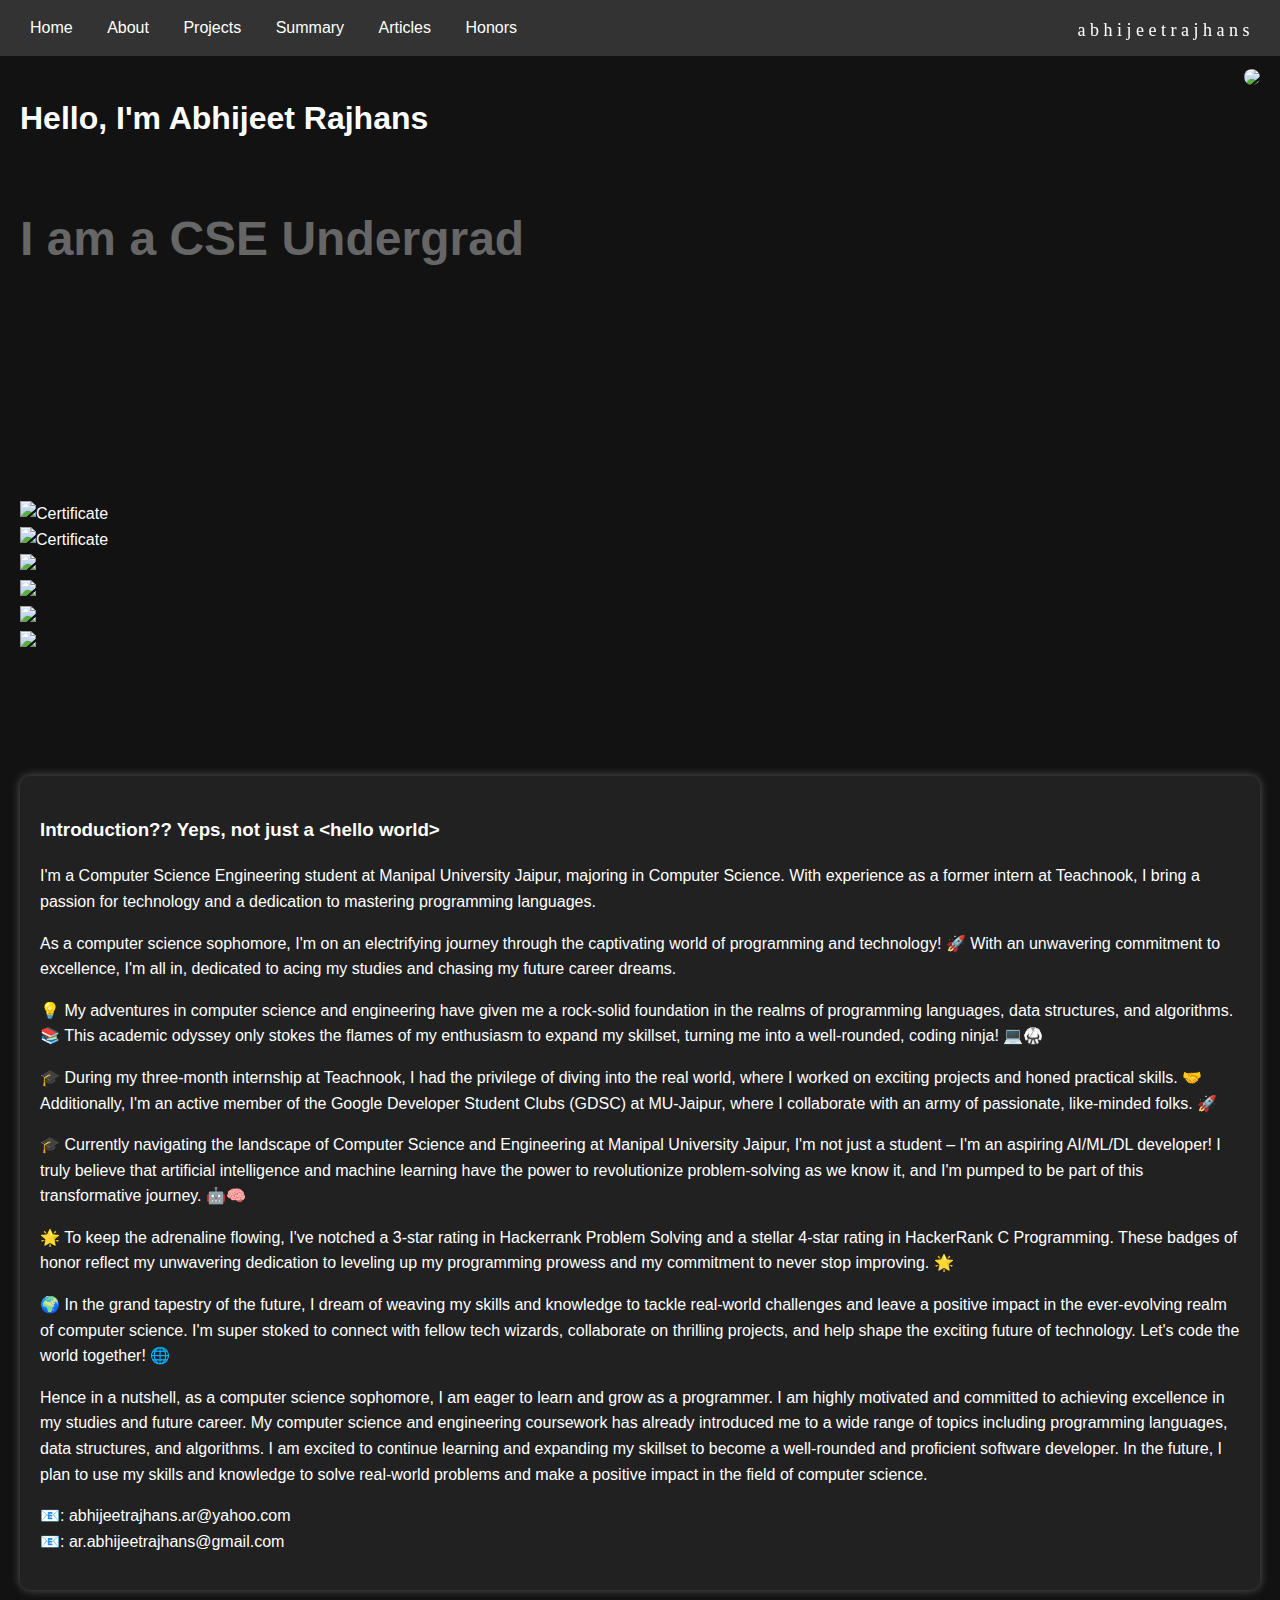
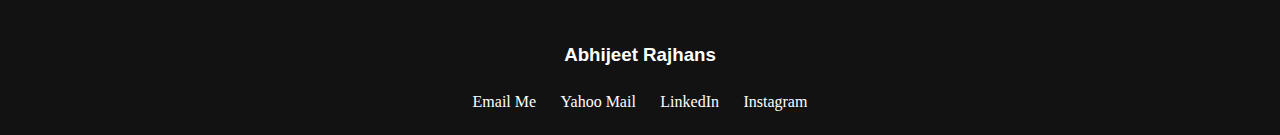
==== index.html @ f9f5e512 "Update index.html" ====
<!DOCTYPE html>
<html lang="en">

<head>
    <meta charset="UTF-8">
    <meta name="viewport" content="width=device-width, initial-scale=1.0">
    <title>Abhijeet Rajhans - Portfolio</title>
    <link rel="stylesheet" href="../static/css/index.css">
</head>

<body>
<nav>
    <div>
        <a href="index.html">Home</a>
        <a href="about.html">About</a>
        <a href="projects.html">Projects</a>
        <a href="summary.html">Summary</a>
        <a href="articles.html">Articles</a>
        <a href="achievements.html">Honors&nbsp;&nbsp;</a>
    </div>
</nav>

<img class="pic" src="https://media.licdn.com/dms/image/D4D03AQFE35hbQAtMrA/profile-displayphoto-shrink_400_400/0/1686855532687?e=1709164800&v=beta&t=bhcup1V_typ6hHHcSo_H7VegZmJgAk--IPF6tizs7Dk">

<div class="abhijeetrajhans">a b h i j e e t r a j h a n s&nbsp;&nbsp;&nbsp;</div>

<div>
    <div class="block-1">
        <br/>
        <br/>
        <h1>Hello, I'm Abhijeet Rajhans</h1>

        <br/>
        <p id="status">I am a CSE Undergrad</p>
    </div>

    <br/>
    <br/>
    <br/>
    <br/>
    <br/>

    <div class="scrollable-container">
        <div class="scrollable-wrapper">
            <div class="certificates">
                <img class="image" src="../images/Certificate3.png" alt="Certificate">
            </div>

            <div class="certificates">
                <img class="image" src="../images/Certificate1.png" alt="Certificate">
            </div>

            <div class="certificates">
                <img class="image" src="../images/Certificate2.png">
            </div>
            <div class="certificates">
                <img class="image" src="../images/Certificate2.png">
            </div>
            <div class="certificates">
                <img class="image" src="../images/Certificate2.png">
            </div>
            <div class="certificates">
                <img class="image" src="../images/Certificate2.png">
            </div>
        </div>
    </div>

    <br>
    <br/>

    <div class="intro-box-and-footer">
        <div class="intro-box">
            <h3>Introduction?? Yeps, not just a &lt;hello world&gt;</h3>
            <p>
                I'm a Computer Science Engineering student at Manipal University Jaipur, majoring in Computer Science. With
                experience as a former intern at Teachnook, I bring a passion for technology and a dedication to mastering
                programming languages.
            </p>
            <p>
                As a computer science sophomore, I'm on an electrifying journey through the captivating world of programming
                and technology! 🚀 With an unwavering commitment to excellence, I'm all in, dedicated to acing my studies
                and chasing my future career dreams.
            </p>
            <p>
                💡 My adventures in computer science and engineering have given me a rock-solid foundation in the realms of
                programming languages, data structures, and algorithms. 📚 This academic odyssey only stokes the flames of my
                enthusiasm to expand my skillset, turning me into a well-rounded, coding ninja! 💻🥋
            </p>
            <p>
                🎓 During my three-month internship at Teachnook, I had the privilege of diving into the real world, where I
                worked on exciting projects and honed practical skills. 🤝 Additionally, I'm an active member of the Google
                Developer Student Clubs (GDSC) at MU-Jaipur, where I collaborate with an army of passionate, like-minded
                folks. 🚀
            </p>
            <p>
                🎓 Currently navigating the landscape of Computer Science and Engineering at Manipal University Jaipur, I'm
                not just a student – I'm an aspiring AI/ML/DL developer! I truly believe that artificial intelligence and
                machine learning have the power to revolutionize problem-solving as we know it, and I'm pumped to be part
                of this transformative journey. 🤖🧠
            </p>
            <p>
                🌟 To keep the adrenaline flowing, I've notched a 3-star rating in Hackerrank Problem Solving and a stellar
                4-star rating in HackerRank C Programming. These badges of honor reflect my unwavering dedication to
                leveling up my programming prowess and my commitment to never stop improving. 🌟
            </p>
            <p>
                🌍 In the grand tapestry of the future, I dream of weaving my skills and knowledge to tackle real-world
                challenges and leave a positive impact in the ever-evolving realm of computer science. I'm super stoked to
                connect with fellow tech wizards, collaborate on thrilling projects, and help shape the exciting future of
                technology. Let's code the world together! 🌐
            </p>
            <p>
                Hence in a nutshell, as a computer science sophomore, I am eager to learn and grow as a programmer. I am
                highly motivated and committed to achieving excellence in my studies and future career. My computer science
                and engineering coursework has already introduced me to a wide range of topics including programming
                languages, data structures, and algorithms. I am excited to continue learning and expanding my skillset to
                become a well-rounded and proficient software developer. In the future, I plan to use my skills and
                knowledge to solve real-world problems and make a positive impact in the field of computer science.
            </p>
            <p>
                📧: abhijeetrajhans.ar@yahoo.com <br/>
                📧: ar.abhijeetrajhans@gmail.com
                </p>
            </div>
        </div>

        <br/>
        <br/>

        <div class="footer">
            <h3>Abhijeet Rajhans</h3>
            <div class="social-icons">
                <a href="mailto:ar.abhijeetrajhans@gmail.com" target="_blank" class="social-text">Email Me</a>
                <a href="mailto:abhijeetrajhans.ar@yahoo.com" target="_blank" class="social-text">Yahoo Mail</a>
                <a href="https://www.linkedin.com/in/abhijeetrajhans/" target="_blank" class="social-text">LinkedIn</a>
                <a href="https://www.instagram.com/abhijeetrajhans/" target="_blank" class="social-text">Instagram</a>
            </div>
        </div>
    </div>



<script src="../static/js/index.js"></script>




</body>

</html>
---- static/css/index.css ----
body {
    font-family: 'Arial', sans-serif;
    line-height: 1.6;
    margin: 20px;
    background-color: #121212; /* Dark background color */
    color: #fff;
}

.footer {
    text-align: center;
    padding-top: 50px;
}

.social-text {
    display: inline-block;
    margin: 0 10px;
    text-decoration: none;
    color: #ffffff; /* Adjust the color as needed */
    font-family: "Times New Roman", serif
}

.social-text:hover {
    text-decoration: underline;
}

#status {
    font-weight: bold;
    font-size: 48px; /* Adjust the font size as needed */
    color: #666666; /* Adjust the color as needed */
    margin-top: 10px; /* Adjust the margin as needed */
    height: 150px;
}

.container {
    max-width: 800px;
    margin: 0 auto;
}

.intro-box {
    position: relative;
    top:70px; /* Adjust the top value as needed */
    left: 50%; /* Center the box horizontally */
    transform: translateX(-50%); /* Center the box horizontally */
    background-color: #212121; /* Darker background color for the boxes */
    padding: 20px;
    border-radius: 10px; /* Rounded corners */
    box-shadow: 0 0 10px rgba(255, 255, 255, 0.3); /* Glowing effect */
}

/* Navigation Bar Styles */
nav {
    position: fixed;
    top: 0;
    left: 0;
    width: 100%;
    display: flex;
    justify-content: space-between;
    align-items: center;
    background-color: #333;
    padding: 15px;
    border-radius: 0px;
    z-index: 1000;
}

nav a {
    color: #fff;
    text-decoration: none;
    margin: 0 15px;
    transition: color 0.3s ease-in-out;
}

nav a:hover {
    color: #007BFF;
}

/* Default styles for desktop */
.pic {
    display: block; /* Ensures the image is a block element */
    margin-left: auto; /* Aligns the image to the right on desktop */
    margin-right: 20px;
    position: absolute;
    right: 0;
    border-radius: 10px; /* Adjust the value to control the roundness */
    overflow: hidden;
    top: 69px;
    max-width: 350px; /* Adjust the maximum width as needed */
    height: auto;
}

/* Media query for tablets (landscape and portrait) and larger phones */
@media (max-width: 800px) {
    .pic {
        display: block; /* Reset display property */
        margin: 0 auto; /* Center the image horizontally */
        position: revert;
        margin-top: 100px;
        max-width: 250px; /* Adjust the maximum width as needed */
        height: auto;
    }
}

.block-1 {
    display: inline-block;
    flex: 1;
    position: relative;
}

.abhijeetrajhans {
    position: fixed;
    top: 6px;
    right: 7px;
    padding: 10px;
    color: #ffffff; /* Set the text color as needed */
    font-size: 18px;
    z-index: 1000; /* Adjust the z-index as needed to ensure it appears on top */
    font-family: "Franklin Gothic Medium", serif;
}

/* Media query for desktop mode */
@media (max-width: 767px) {
    .abhijeetrajhans {
        display: none; /* Hide in mobile view */
    }
}

.abhijeetrajhans.hidden {
    opacity: 0; /* Fade out when scrolled down */
    pointer-events: none; /* Disable interaction when hidden */
}

@media (max-width: 767px) {

}

nav a:visited {
    color: inherit; /* Use the default color */
}

@media (max-width: 900px) {
    .scrollable-container {
        top: 700px;
        position: absolute;
        display: inline-flex;
        width: 100%;
        overflow: hidden;
        -ms-overflow-style: none;  /* IE and Edge */
        scrollbar-width: none;  /* Firefox */
    }

    .scrollable-wrapper {
        display: flex;
        scroll-snap-type: x mandatory;
        overflow-x: scroll;
        -webkit-overflow-scrolling: touch; /* Enable momentum scrolling on iOS devices */
        white-space: nowrap;
        scroll-behavior: smooth;
    }

    /* Hide the scrollbar on WebKit browsers (Chrome, Safari) */
    .scrollable-wrapper::-webkit-scrollbar {
        display: none;
    }

    .certificates {
        margin-outside: 5px;
        margin: 30px 15px 15px;
        height: 176px;
        width: 308px;
        border-radius: 15px;
        padding: 5px;
        display: inline-block;
        /* transition: transform .2s; */
        flex: 0 0 auto;
        scroll-snap-align: start;
    }

    /*.certificates:hover {*/
    /*    padding: 10px;*/
    /*    background-color: lightslategrey;*/
    /*    image-resolution: from-image;*/
    /*    transform: scale(1.1);*/
    /*}*/

    .image {
        height: 176px;
        width: 308px;
        border-radius: 15px;
    }

    nav {
        flex-direction: column; /* Stack links vertically */
        align-items: center; /* Center items horizontally */
        font-size: medium;
        overflow-x: auto;
        white-space: nowrap;
    }

    nav div {
        flex-direction: column; /* Stack links vertically */
        text-align: center; /* Center text within each link */
        display: inline-block;
    }

    nav a {
        color: #fff;
        text-decoration: none;
        margin: 0 15px;
        transition: color 0.3s ease-in-out;
    }
}
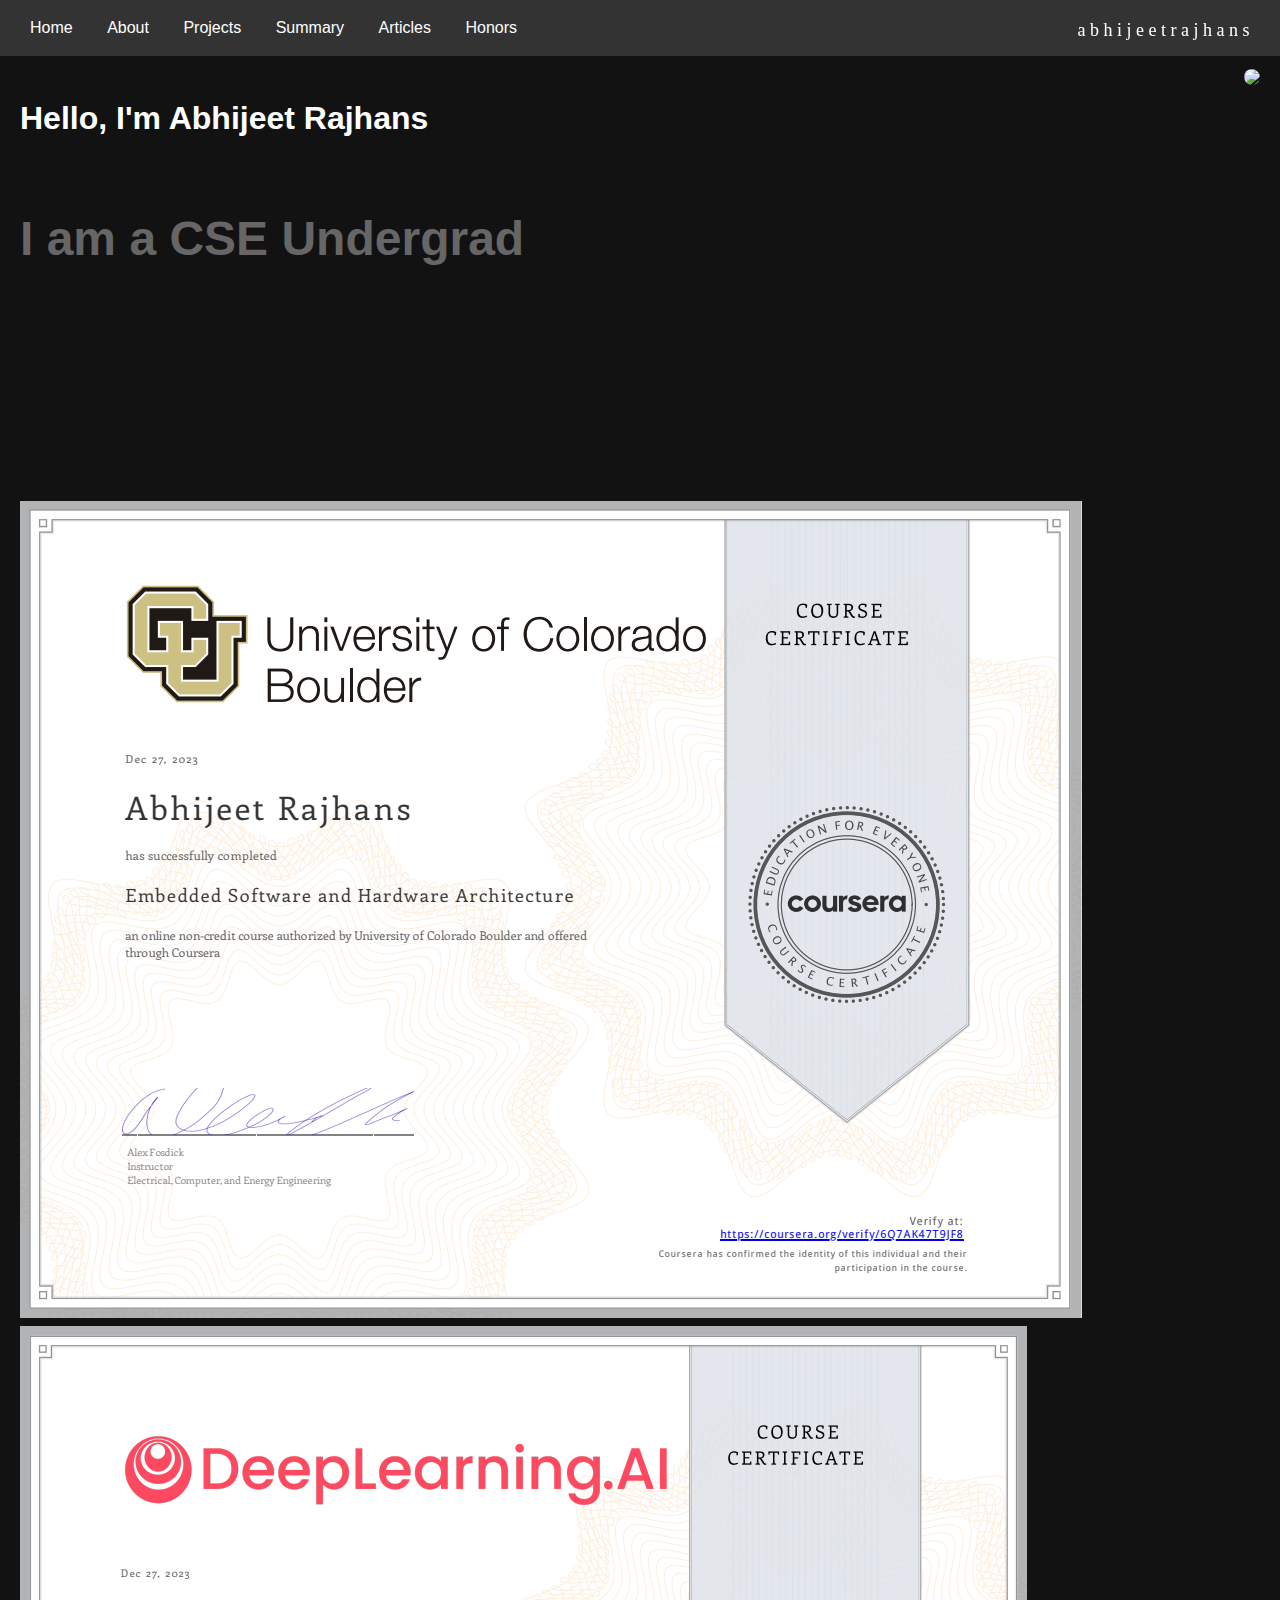
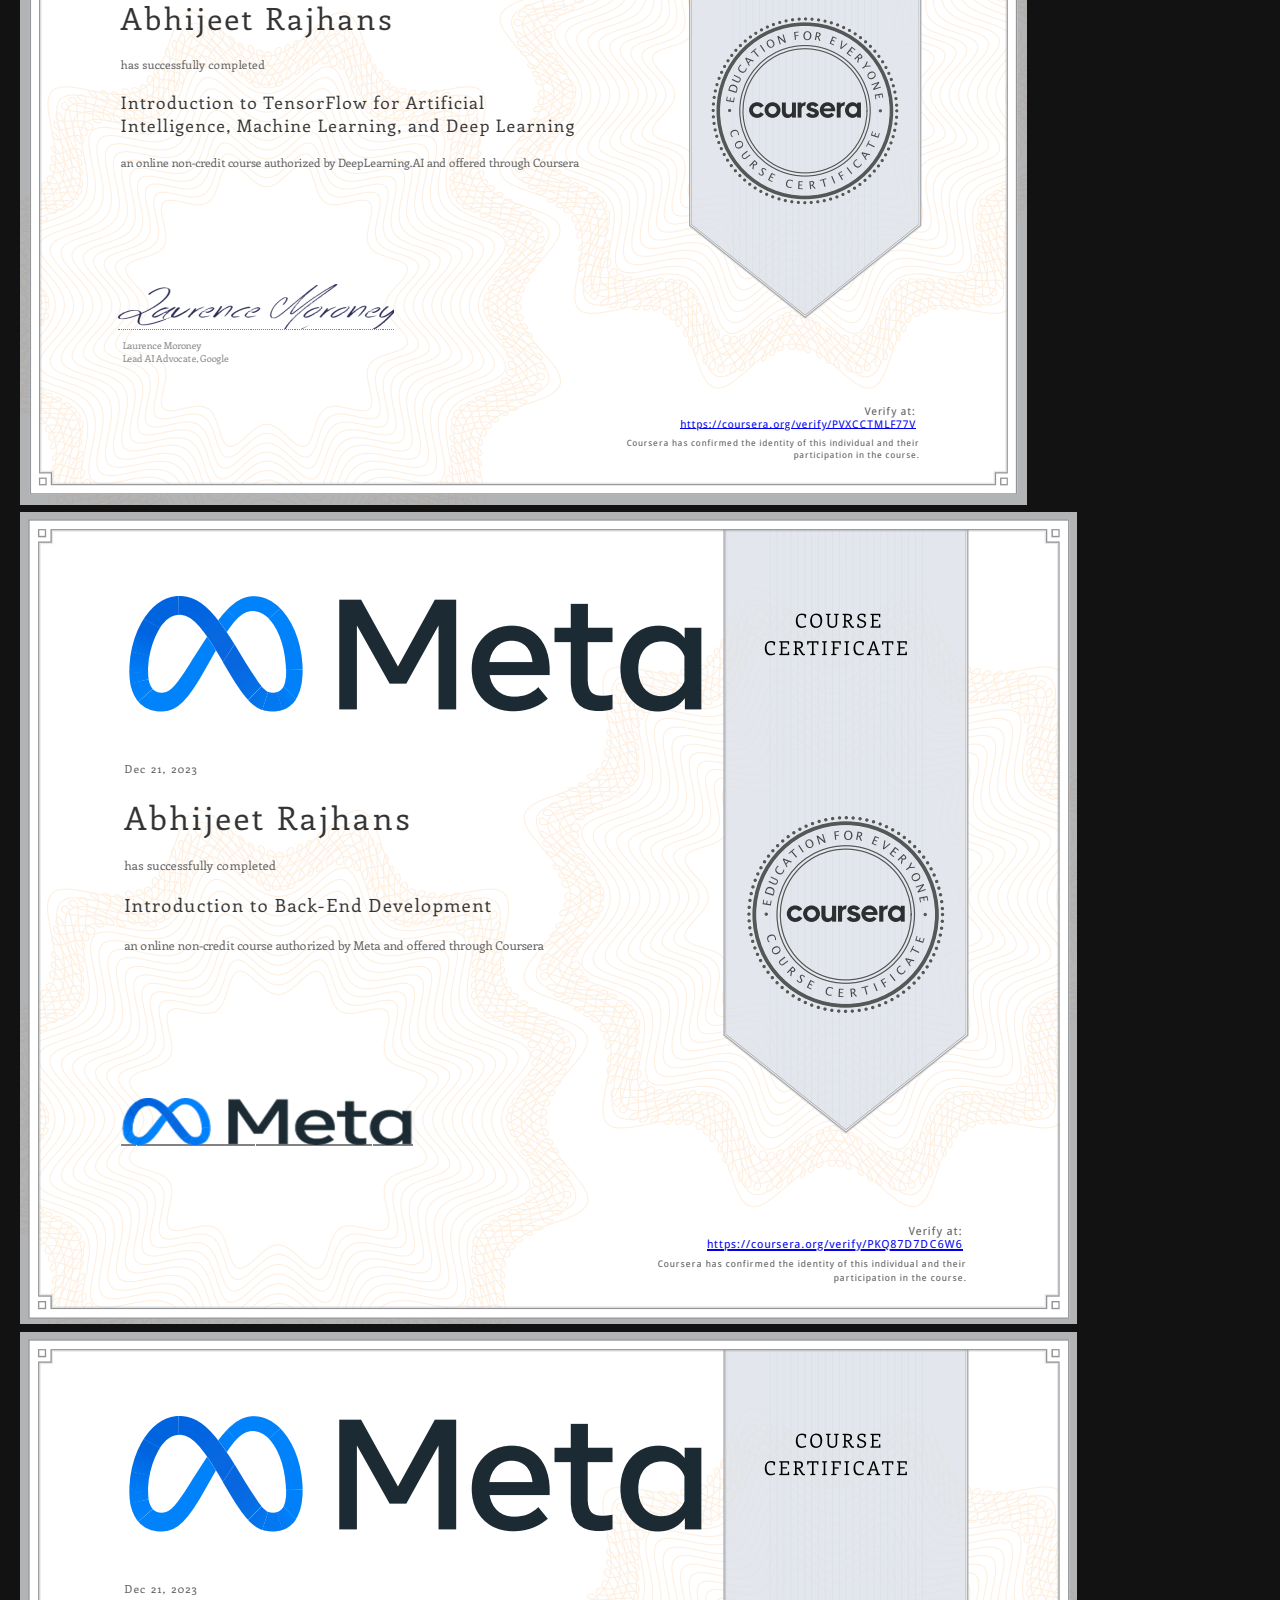
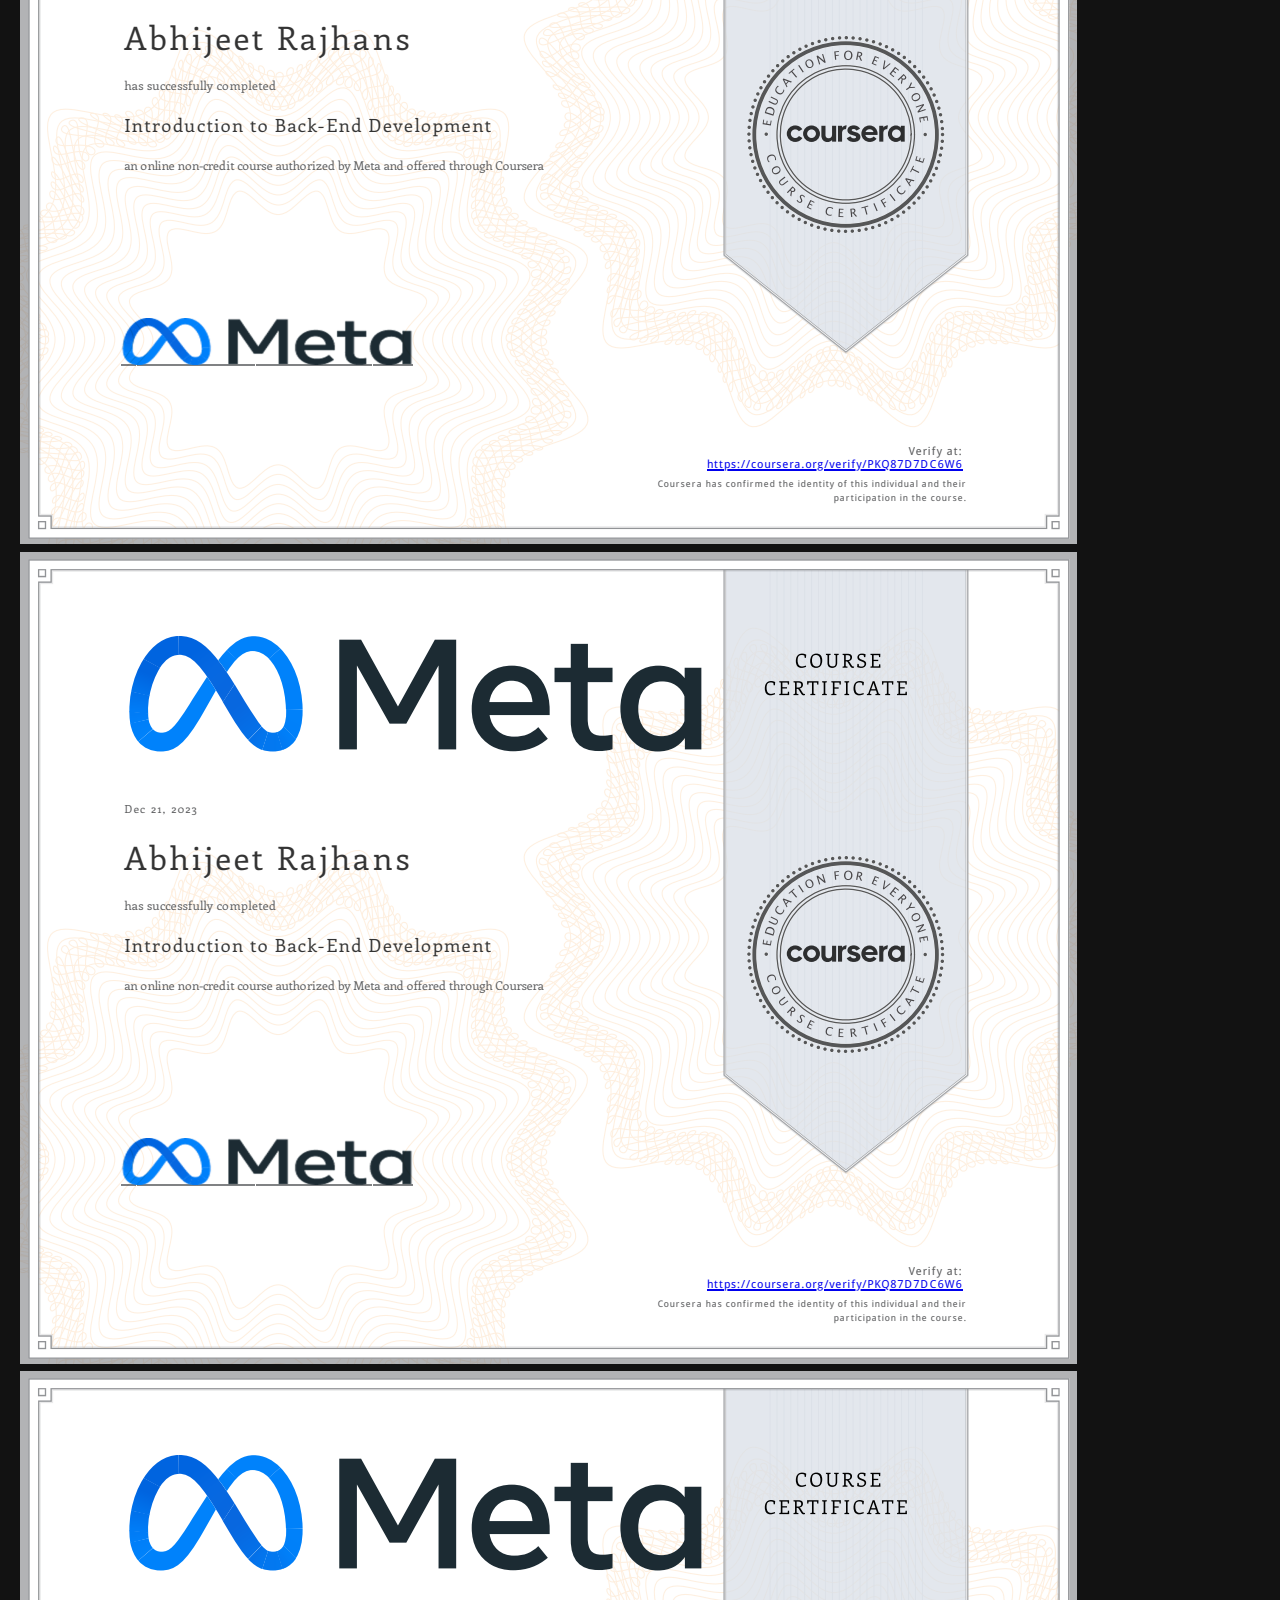
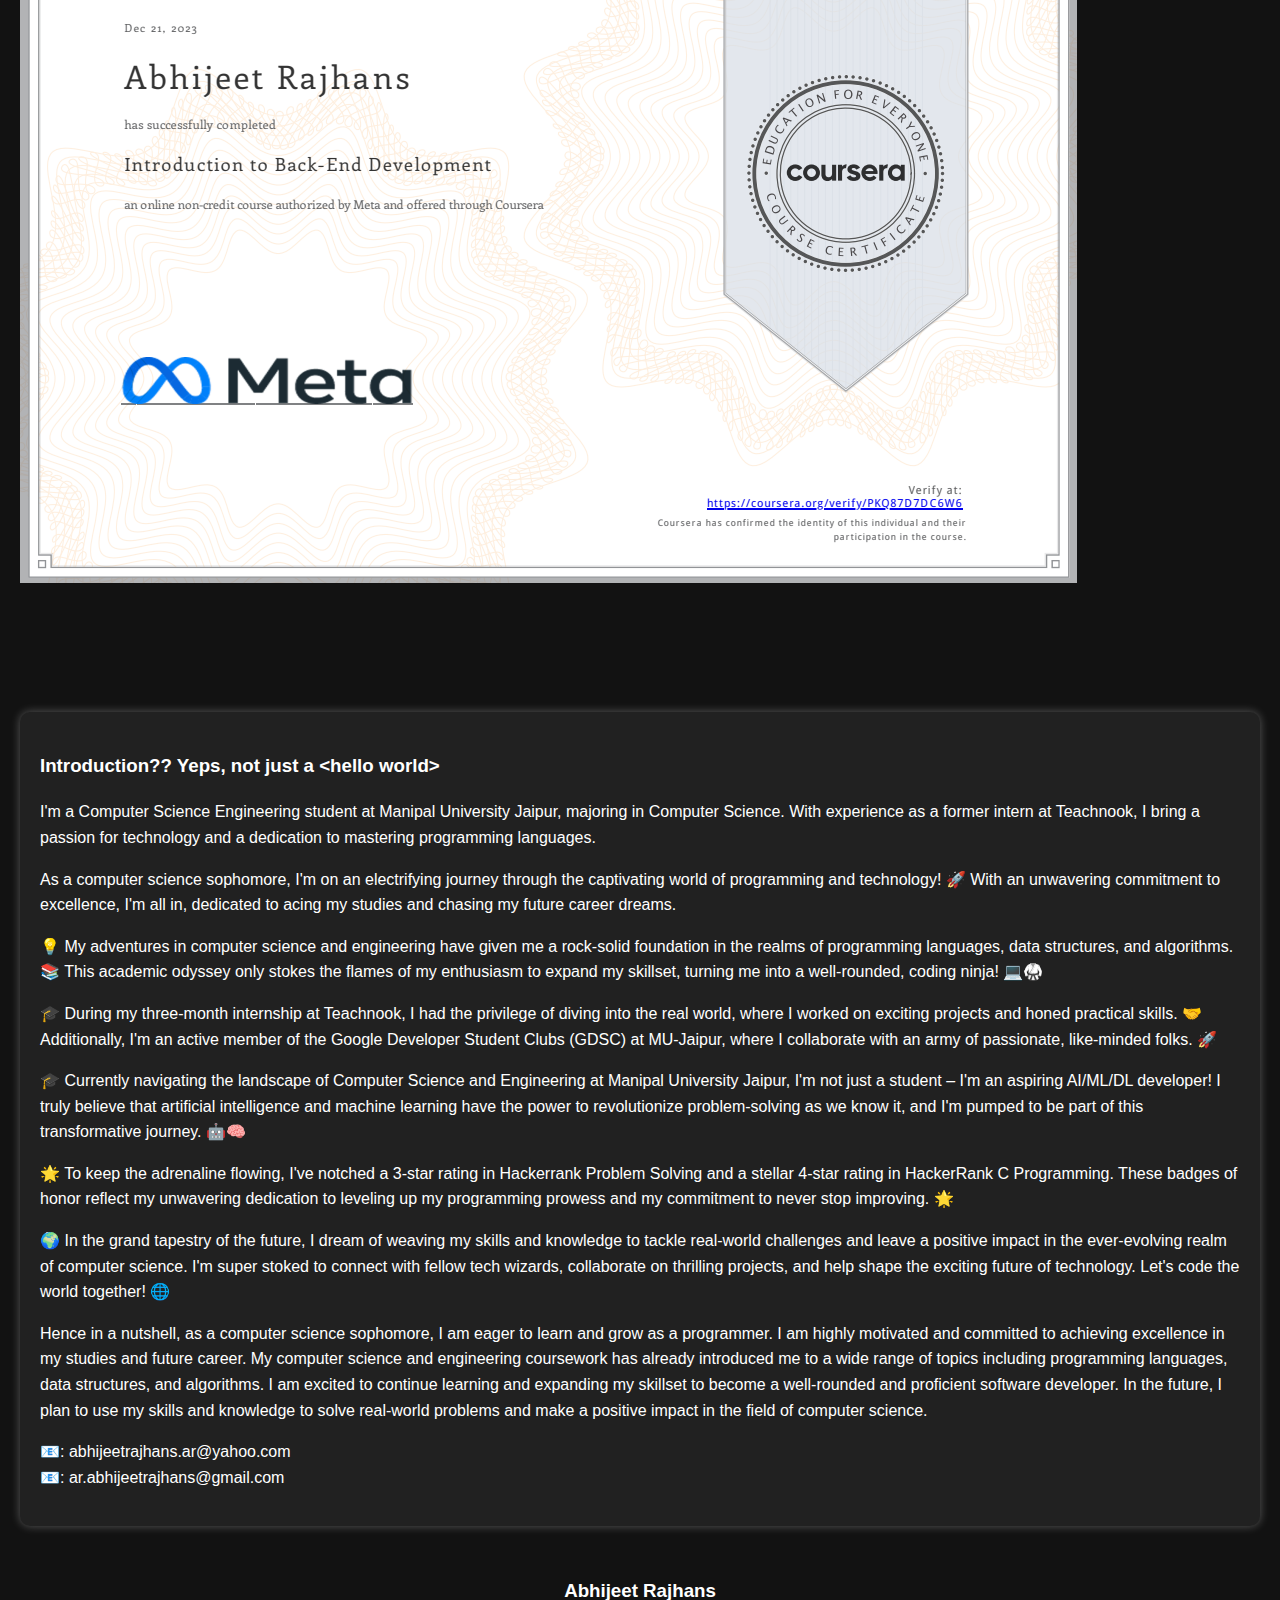
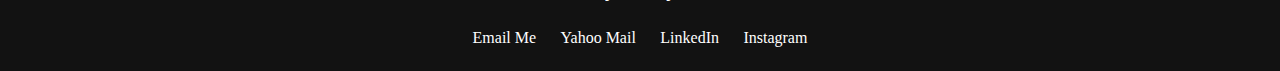
==== commit b0db71f4: "Update index.html" ====
--- a/index.html
+++ b/index.html
@@ -5,7 +5,7 @@
     <meta charset="UTF-8">
     <meta name="viewport" content="width=device-width, initial-scale=1.0">
     <title>Abhijeet Rajhans - Portfolio</title>
-    <link rel="stylesheet" href="../static/css/index.css">
+    <link rel="stylesheet" href="static/css/index.css">
 </head>
 
 <body>
@@ -140,7 +140,7 @@
 
 
 
-<script src="../static/js/index.js"></script>
+<script src="static/js/index.js"></script>
 
 
 
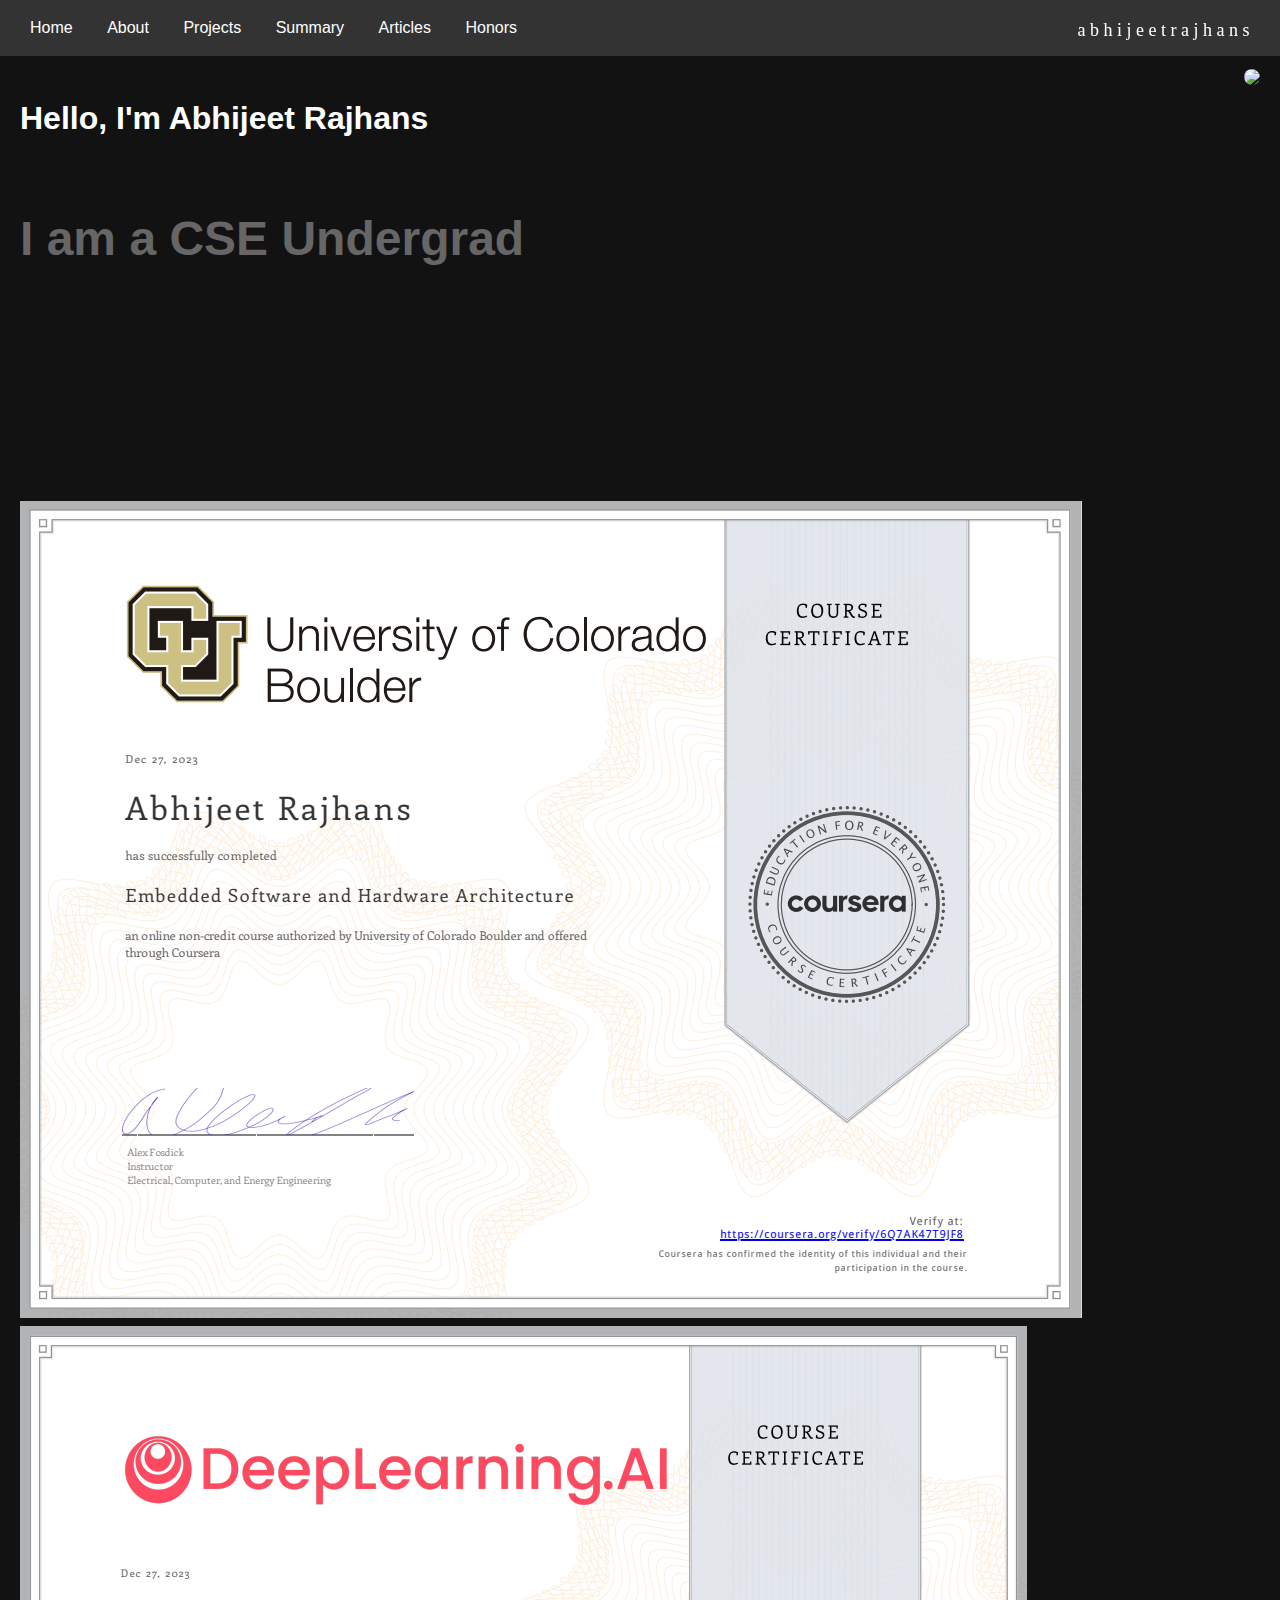
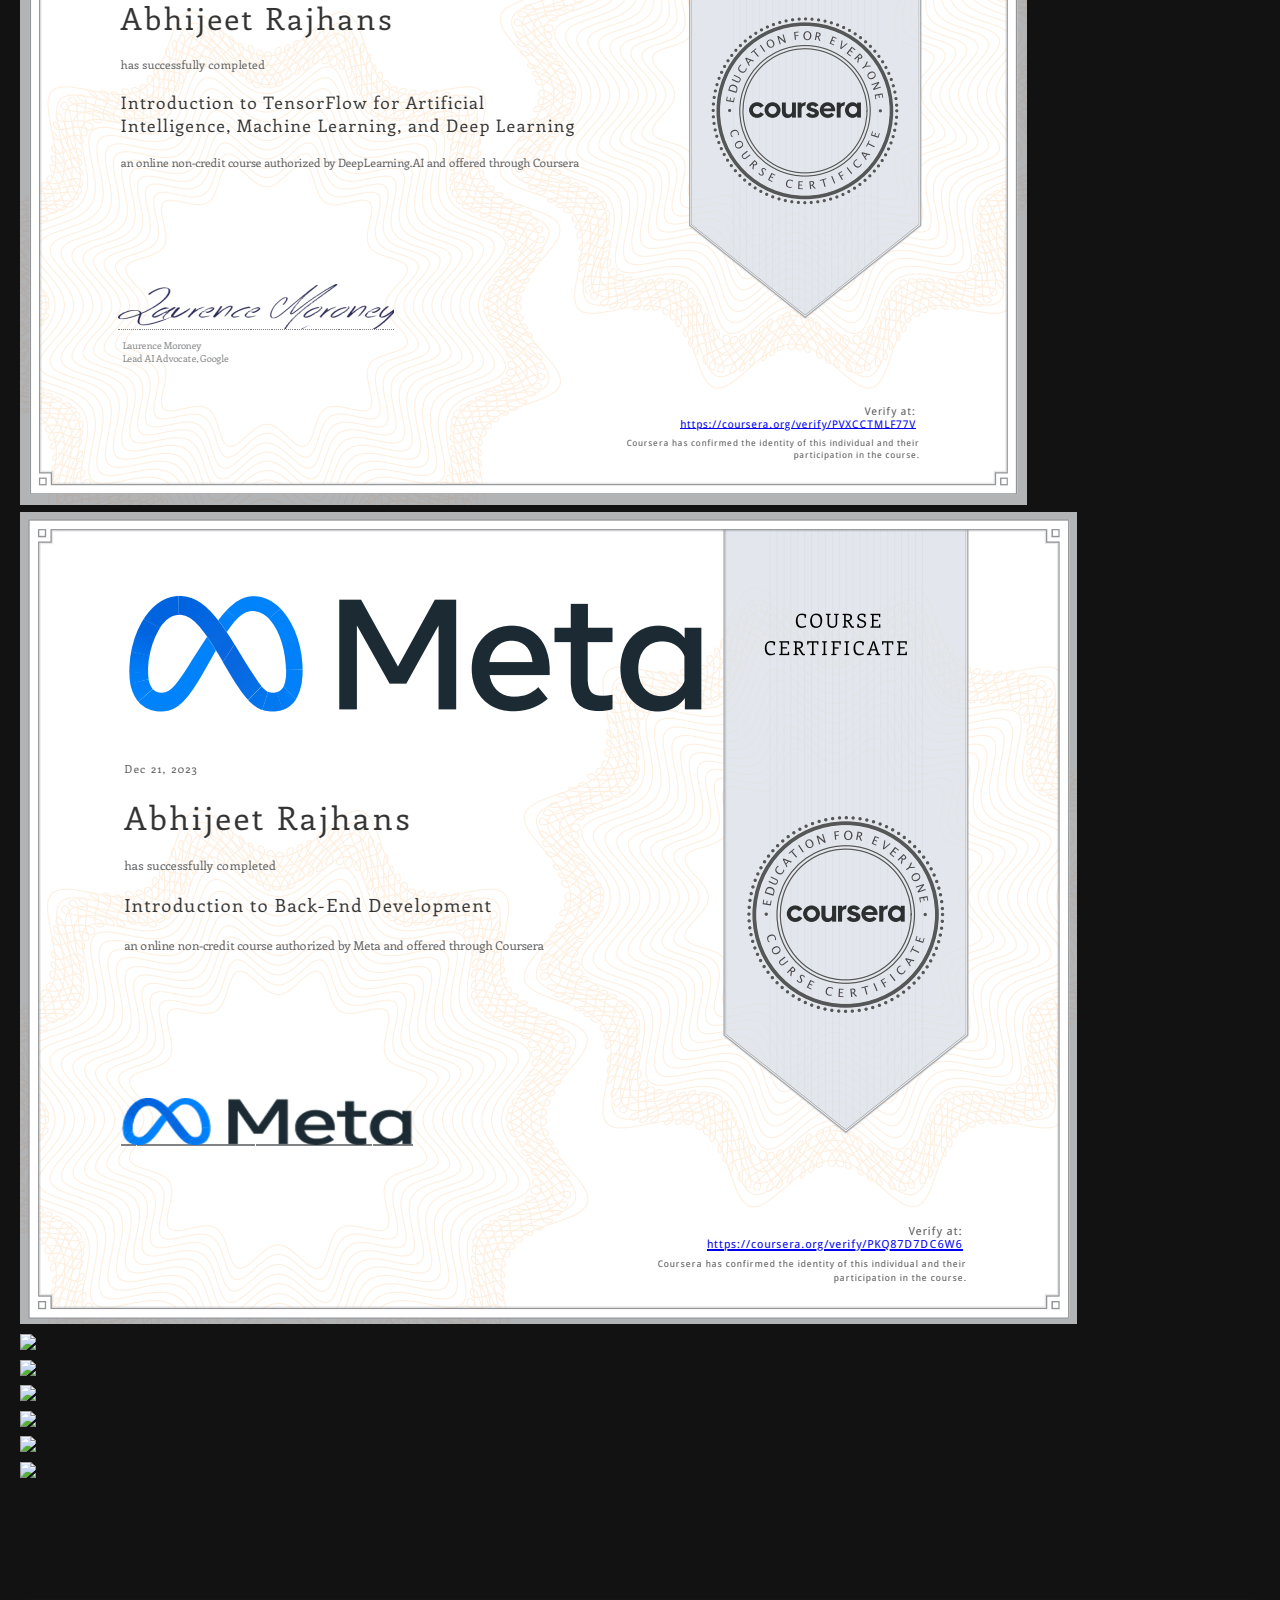
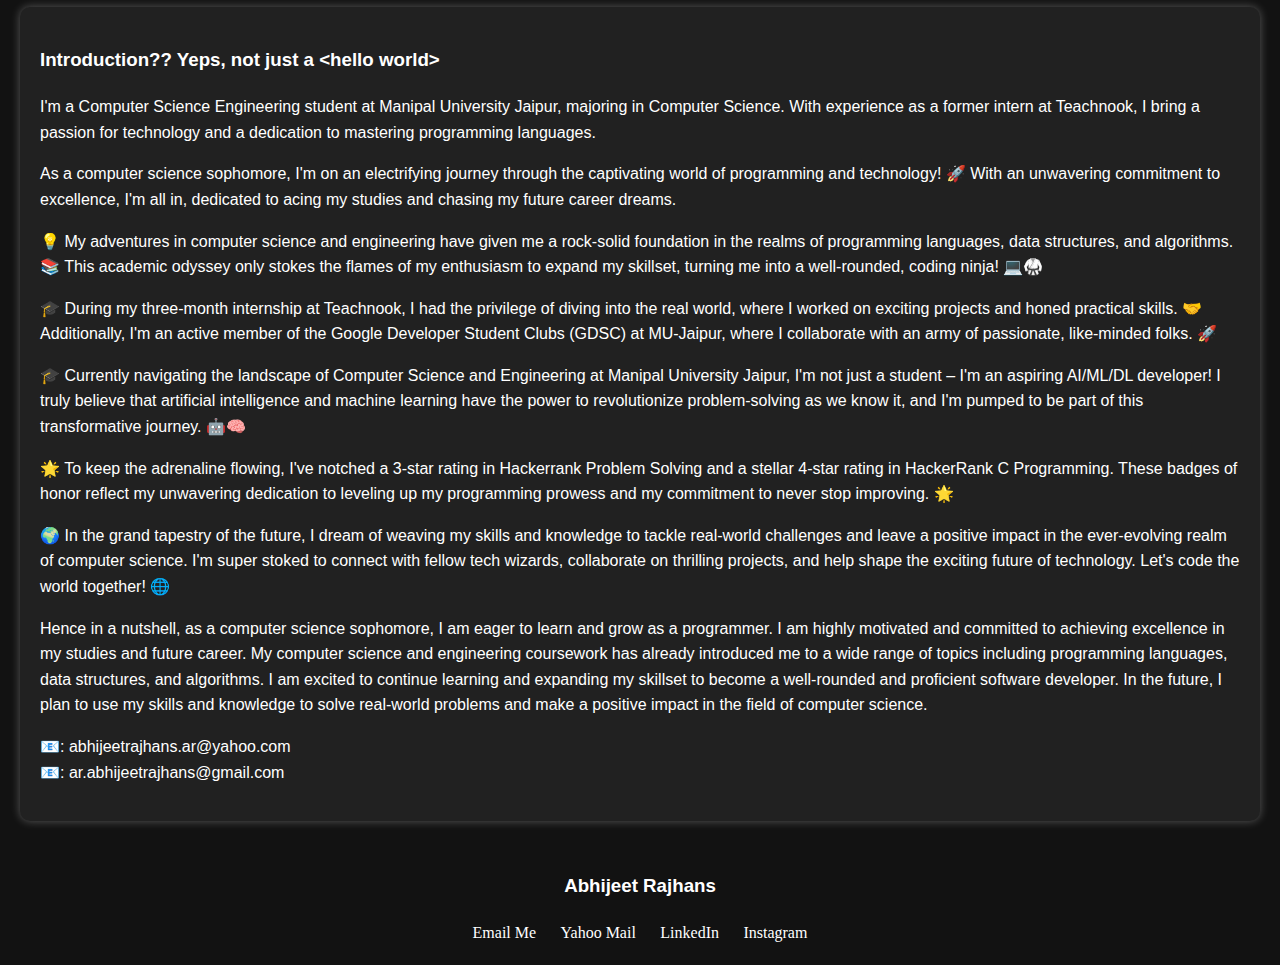
==== commit c9a9157a: "Update index.html" ====
--- a/index.html
+++ b/index.html
@@ -43,24 +43,32 @@
     <div class="scrollable-container">
         <div class="scrollable-wrapper">
             <div class="certificates">
-                <img class="image" src="../images/Certificate3.png" alt="Certificate">
+                <img class="image" src="images/Certificate3.png" alt="Certificate">
             </div>
 
             <div class="certificates">
-                <img class="image" src="../images/Certificate1.png" alt="Certificate">
+                <img class="image" src="images/Certificate1.png" alt="Certificate">
             </div>
 
             <div class="certificates">
-                <img class="image" src="../images/Certificate2.png">
+                <img class="image" src="images/Certificate2.png">
             </div>
             <div class="certificates">
-                <img class="image" src="../images/Certificate2.png">
+                <img class="image" src="images/Certificate4.png">
             </div>
             <div class="certificates">
-                <img class="image" src="../images/Certificate2.png">
+                <img class="image" src="images/Certificate5.png">
             </div>
             <div class="certificates">
-                <img class="image" src="../images/Certificate2.png">
+                <img class="image" src="images/Certificate6.png">
+            </div>
+            <div class="certificates">
+                <img class="image" src="images/Certificate7.png">
+            </div><div class="certificates">
+                <img class="image" src="images/Certificate8.png">
+            </div>
+            <div class="certificates">
+                <img class="image" src="images/Certificate9.png">
             </div>
         </div>
     </div>
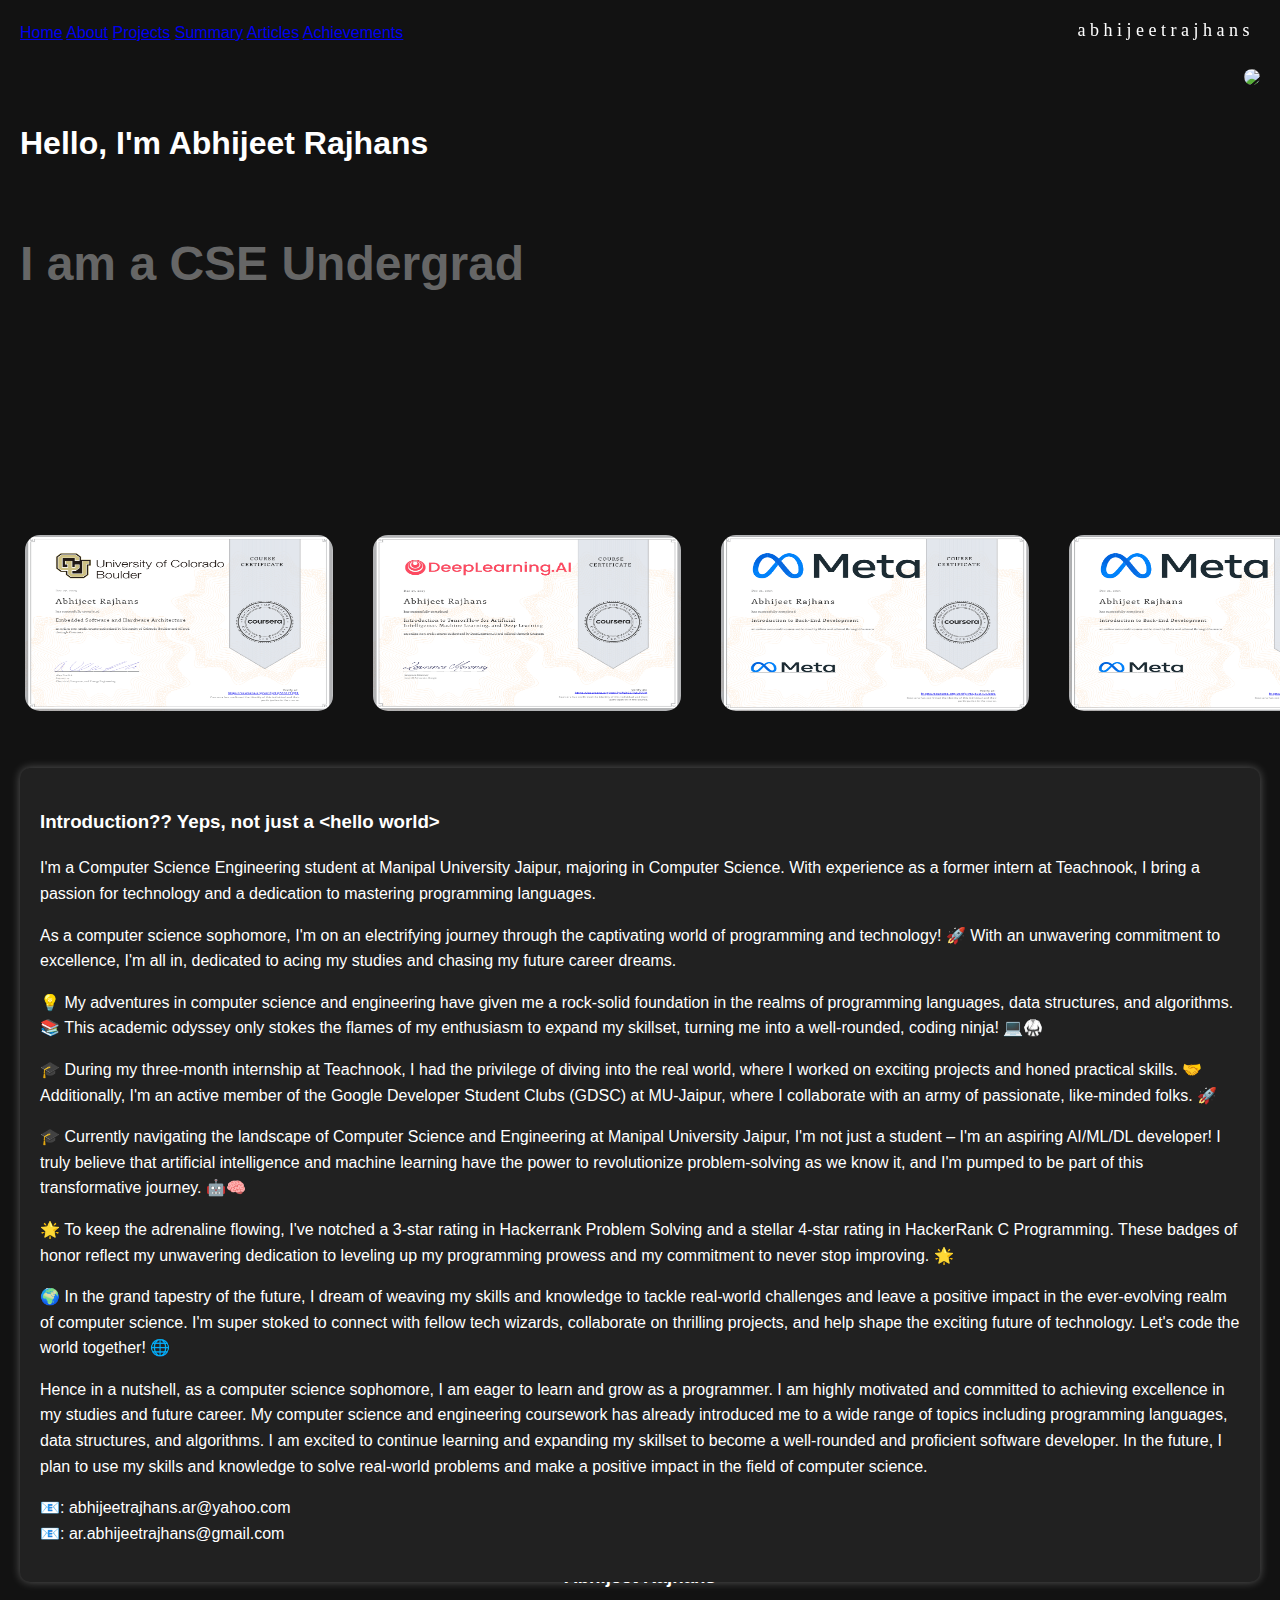
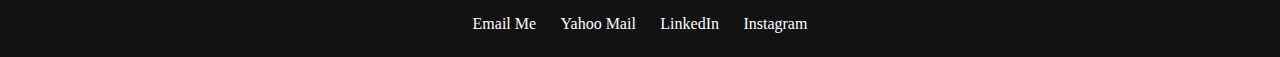
==== commit a2eb82f9: "Update index.html" ====
--- a/index.html
+++ b/index.html
@@ -5,20 +5,19 @@
     <meta charset="UTF-8">
     <meta name="viewport" content="width=device-width, initial-scale=1.0">
     <title>Abhijeet Rajhans - Portfolio</title>
-    <link rel="stylesheet" href="static/css/index.css">
+    <link rel="stylesheet" href="../static/css/index.css">
 </head>
 
 <body>
-<nav>
-    <div>
-        <a href="index.html">Home</a>
-        <a href="about.html">About</a>
-        <a href="projects.html">Projects</a>
-        <a href="summary.html">Summary</a>
-        <a href="articles.html">Articles</a>
-        <a href="achievements.html">Honors&nbsp;&nbsp;</a>
-    </div>
-</nav>
+<div class="navigation">
+    <a href="index.html">Home</a>
+    <a href="about.html">About</a>
+    <a href="projects.html">Projects</a>
+    <a href="summary.html">Summary</a>
+    <a href="articles.html">Articles</a>
+    <a href="achievements.html">Achievements</a>
+</div>
+
 
 <img class="pic" src="https://media.licdn.com/dms/image/D4D03AQFE35hbQAtMrA/profile-displayphoto-shrink_400_400/0/1686855532687?e=1709164800&v=beta&t=bhcup1V_typ6hHHcSo_H7VegZmJgAk--IPF6tizs7Dk">
 
@@ -43,32 +42,24 @@
     <div class="scrollable-container">
         <div class="scrollable-wrapper">
             <div class="certificates">
-                <img class="image" src="images/Certificate3.png" alt="Certificate">
+                <img class="image" src="../images/Certificate3.png" alt="Certificate">
             </div>
 
             <div class="certificates">
-                <img class="image" src="images/Certificate1.png" alt="Certificate">
+                <img class="image" src="../images/Certificate1.png" alt="Certificate">
             </div>
 
             <div class="certificates">
-                <img class="image" src="images/Certificate2.png">
+                <img class="image" src="../images/Certificate2.png">
             </div>
             <div class="certificates">
-                <img class="image" src="images/Certificate4.png">
+                <img class="image" src="../images/Certificate2.png">
             </div>
             <div class="certificates">
-                <img class="image" src="images/Certificate5.png">
+                <img class="image" src="../images/Certificate2.png">
             </div>
             <div class="certificates">
-                <img class="image" src="images/Certificate6.png">
-            </div>
-            <div class="certificates">
-                <img class="image" src="images/Certificate7.png">
-            </div><div class="certificates">
-                <img class="image" src="images/Certificate8.png">
-            </div>
-            <div class="certificates">
-                <img class="image" src="images/Certificate9.png">
+                <img class="image" src="../images/Certificate2.png">
             </div>
         </div>
     </div>
@@ -148,7 +139,7 @@
 
 
 
-<script src="static/js/index.js"></script>
+<script src="../static/js/index.js"></script>
 
 
 
--- a/static/css/index.css
+++ b/static/css/index.css
@@ -8,7 +8,7 @@
 
 .footer {
     text-align: center;
-    padding-top: 50px;
+    padding-top: 100px;
 }
 
 .social-text {
@@ -38,7 +38,7 @@
 
 .intro-box {
     position: relative;
-    top:70px; /* Adjust the top value as needed */
+    top:120px; /* Adjust the top value as needed */
     left: 50%; /* Center the box horizontally */
     transform: translateX(-50%); /* Center the box horizontally */
     background-color: #212121; /* Darker background color for the boxes */
@@ -138,7 +138,7 @@
 
 @media (max-width: 900px) {
     .scrollable-container {
-        top: 700px;
+        top: 730px;
         position: absolute;
         display: inline-flex;
         width: 100%;
@@ -188,17 +188,26 @@
     }
 
     nav {
+        scroll-margin: inherit;
+        overflow-wrap: normal;
+        overflow-scrolling: auto;
         flex-direction: column; /* Stack links vertically */
         align-items: center; /* Center items horizontally */
         font-size: medium;
         overflow-x: auto;
         white-space: nowrap;
+        overflow: auto; /* Allow horizontal scrolling */
+        padding: 20px 20px 20px 20px;
+        /*padding: 18px calc(20px + 15px); /* Add padding to the sides and include it in the scrollbar */
+        width: 100%; /* Set the width to 100% or adjust as needed */
+        margin-outside: 20px;
     }
 
     nav div {
         flex-direction: column; /* Stack links vertically */
         text-align: center; /* Center text within each link */
         display: inline-block;
+        margin-left: 50px;
     }
 
     nav a {
@@ -207,4 +216,90 @@
         margin: 0 15px;
         transition: color 0.3s ease-in-out;
     }
-}
+
+}
+
+@media (min-width: 900px) {
+    .scrollable-container {
+        top: 500px;
+        position: absolute;
+        display: inline-flex;
+        width: 100%;
+        overflow: hidden;
+        -ms-overflow-style: none;  /* IE and Edge */
+        scrollbar-width: none;  /* Firefox */
+    }
+
+    .scrollable-wrapper {
+        display: flex;
+        scroll-snap-type: x mandatory;
+        overflow-x: scroll;
+        -webkit-overflow-scrolling: touch; /* Enable momentum scrolling on iOS devices */
+        white-space: nowrap;
+        scroll-behavior: smooth;
+    }
+
+    /* Hide the scrollbar on WebKit browsers (Chrome, Safari) */
+    .scrollable-wrapper::-webkit-scrollbar {
+        display: none;
+    }
+
+    .certificates {
+        margin-outside: 5px;
+        margin: 30px 15px 15px;
+        height: 176px;
+        width: 308px;
+        border-radius: 15px;
+        padding: 5px;
+        display: inline-block;
+        /* transition: transform .2s; */
+        flex: 0 0 auto;
+        scroll-snap-align: start;
+    }
+
+    /*.certificates:hover {*/
+    /*    padding: 10px;*/
+    /*    background-color: lightslategrey;*/
+    /*    image-resolution: from-image;*/
+    /*    transform: scale(1.1);*/
+    /*}*/
+
+    .image {
+        height: 176px;
+        width: 308px;
+        border-radius: 15px;
+    }
+
+    nav {
+        flex-direction: column; /* Stack links vertically */
+        align-items: start; /* Center items horizontally */
+        font-size: medium;
+        overflow-x: auto;
+        white-space: nowrap;
+    }
+
+    nav div {
+        flex-direction: column; /* Stack links vertically */
+        text-align: center; /* Center text within each link */
+        display: inline-block;
+    }
+
+    nav a {
+        color: #fff;
+        text-decoration: none;
+        margin: 0 15px;
+        transition: color 0.3s ease-in-out;
+    }
+
+    .intro-box {
+        position: relative;
+        top:190px; /* Adjust the top value as needed */
+        left: 50%; /* Center the box horizontally */
+        transform: translateX(-50%); /* Center the box horizontally */
+        background-color: #212121; /* Darker background color for the boxes */
+        padding: 20px;
+        border-radius: 10px; /* Rounded corners */
+        box-shadow: 0 0 10px rgba(255, 255, 255, 0.3); /* Glowing effect */
+    }
+}
+
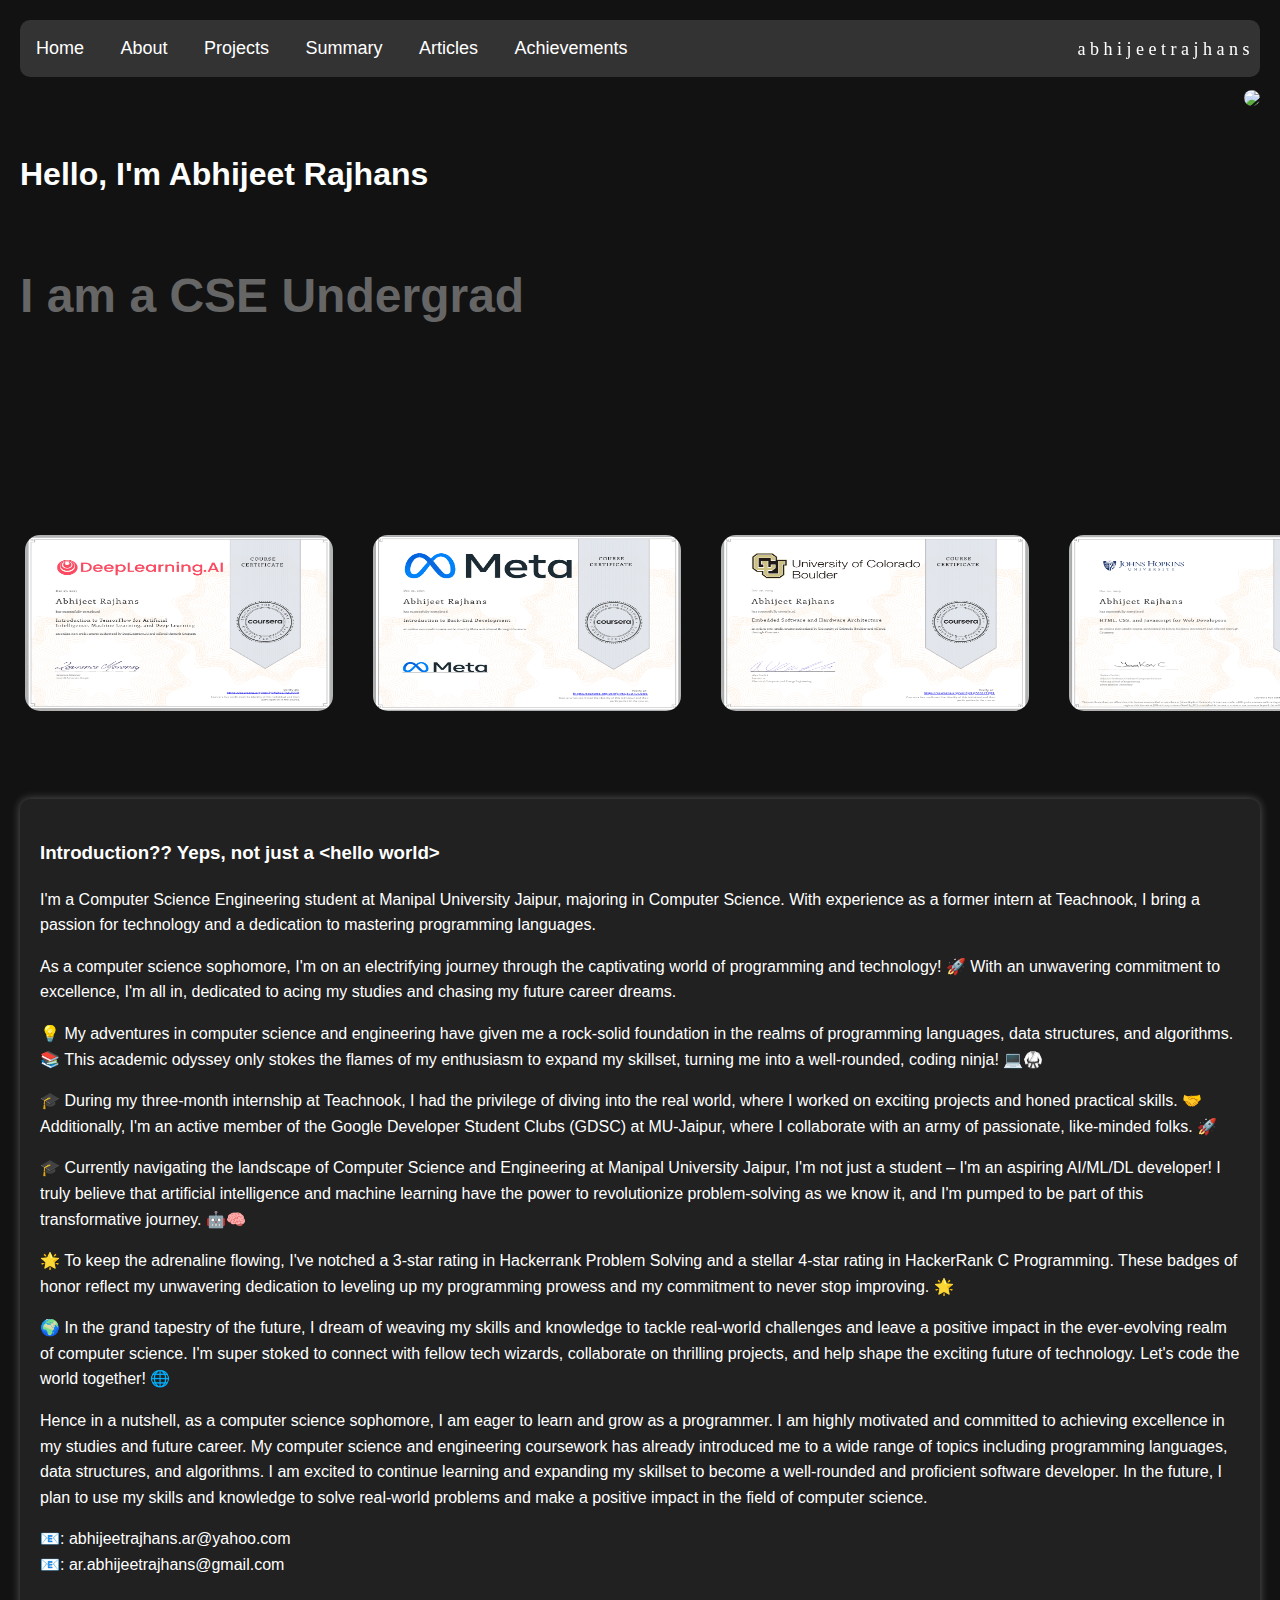
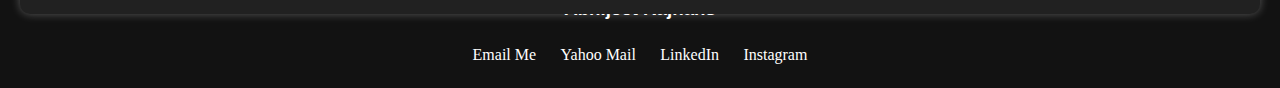
==== commit b2f92465: "Update index.html" ====
--- a/index.html
+++ b/index.html
@@ -5,7 +5,7 @@
     <meta charset="UTF-8">
     <meta name="viewport" content="width=device-width, initial-scale=1.0">
     <title>Abhijeet Rajhans - Portfolio</title>
-    <link rel="stylesheet" href="../static/css/index.css">
+    <link rel="stylesheet" href="static/css/index.css">
 </head>
 
 <body>
@@ -42,24 +42,33 @@
     <div class="scrollable-container">
         <div class="scrollable-wrapper">
             <div class="certificates">
-                <img class="image" src="../images/Certificate3.png" alt="Certificate">
+                <img class="image" src="images/Certificate1.png" alt="Certificate">
             </div>
 
             <div class="certificates">
-                <img class="image" src="../images/Certificate1.png" alt="Certificate">
+                <img class="image" src="images/Certificate2.png" alt="Certificate">
             </div>
 
             <div class="certificates">
-                <img class="image" src="../images/Certificate2.png">
+                <img class="image" src="images/Certificate3.png">
             </div>
             <div class="certificates">
-                <img class="image" src="../images/Certificate2.png">
+                <img class="image" src="images/Certificate4.png">
             </div>
             <div class="certificates">
-                <img class="image" src="../images/Certificate2.png">
+                <img class="image" src="images/Certificate5.png">
             </div>
             <div class="certificates">
-                <img class="image" src="../images/Certificate2.png">
+                <img class="image" src="images/Certificate6.png">
+            </div>
+            <div class="certificates">
+                <img class="image" src="images/Certificate7.png">
+            </div>
+            <div class="certificates">
+                <img class="image" src="images/Certificate8.png">
+            </div>
+            <div class="certificates">
+                <img class="image" src="images/Certificate9.png">
             </div>
         </div>
     </div>
@@ -139,7 +148,7 @@
 
 
 
-<script src="../static/js/index.js"></script>
+<script src="static/js/index.js"></script>
 
 
 
--- a/static/css/index.css
+++ b/static/css/index.css
@@ -138,7 +138,7 @@
 
 @media (max-width: 900px) {
     .scrollable-container {
-        top: 730px;
+        top: 800px;
         position: absolute;
         display: inline-flex;
         width: 100%;
@@ -187,39 +187,38 @@
         border-radius: 15px;
     }
 
-    nav {
-        scroll-margin: inherit;
-        overflow-wrap: normal;
-        overflow-scrolling: auto;
-        flex-direction: column; /* Stack links vertically */
-        align-items: center; /* Center items horizontally */
-        font-size: medium;
-        overflow-x: auto;
-        white-space: nowrap;
-        overflow: auto; /* Allow horizontal scrolling */
-        padding: 20px 20px 20px 20px;
-        /*padding: 18px calc(20px + 15px); /* Add padding to the sides and include it in the scrollbar */
-        width: 100%; /* Set the width to 100% or adjust as needed */
-        margin-outside: 20px;
-    }
-
-    nav div {
-        flex-direction: column; /* Stack links vertically */
-        text-align: center; /* Center text within each link */
-        display: inline-block;
-        margin-left: 50px;
-    }
-
-    nav a {
-        color: #fff;
-        text-decoration: none;
-        margin: 0 15px;
-        transition: color 0.3s ease-in-out;
-    }
 
 }
 
 @media (min-width: 900px) {
+    /*
+    Desktop
+    */
+    .pic {
+        display: block; /* Ensures the image is a block element */
+        margin-left: auto; /* Aligns the image to the right on desktop */
+        margin-right: 20px;
+        position: absolute;
+        right: 0;
+        border-radius: 10px; /* Adjust the value to control the roundness */
+        overflow: hidden;
+        top: 90px;
+        max-width: 350px; /* Adjust the maximum width as needed */
+        height: auto;
+    }
+
+    .abhijeetrajhans {
+        position: fixed;
+        top: 25px;
+        right: 7px;
+        padding: 10px;
+        color: #ffffff; /* Set the text color as needed */
+        font-size: 18px;
+        z-index: 1000; /* Adjust the z-index as needed to ensure it appears on top */
+        font-family: "Franklin Gothic Medium", serif;
+    }
+
+
     .scrollable-container {
         top: 500px;
         position: absolute;
@@ -270,27 +269,6 @@
         border-radius: 15px;
     }
 
-    nav {
-        flex-direction: column; /* Stack links vertically */
-        align-items: start; /* Center items horizontally */
-        font-size: medium;
-        overflow-x: auto;
-        white-space: nowrap;
-    }
-
-    nav div {
-        flex-direction: column; /* Stack links vertically */
-        text-align: center; /* Center text within each link */
-        display: inline-block;
-    }
-
-    nav a {
-        color: #fff;
-        text-decoration: none;
-        margin: 0 15px;
-        transition: color 0.3s ease-in-out;
-    }
-
     .intro-box {
         position: relative;
         top:190px; /* Adjust the top value as needed */
@@ -302,4 +280,39 @@
         box-shadow: 0 0 10px rgba(255, 255, 255, 0.3); /* Glowing effect */
     }
 }
-
+.navigation {
+    overflow-x: auto;
+    background-color: #333;
+    white-space: nowrap;
+
+    /* WebKit (Chrome, Safari) */
+    scrollbar-width: thin;
+    scrollbar-color: transparent transparent;
+
+    /* Firefox */
+    overflow: -moz-scrollbars-none;
+    border-radius: 10px;
+}
+
+.navigation::-webkit-scrollbar {
+    width: 6px;
+}
+
+.navigation::-webkit-scrollbar-thumb {
+    background-color: transparent;
+}
+
+.navigation a {
+    display: inline-block;
+    padding: 14px 16px;
+    color: white;
+    text-decoration: none;
+    font-size: 18px;
+    text-align: center;
+}
+
+.navigation a:hover {
+    background-color: #ddd;
+    color: black;
+}
+
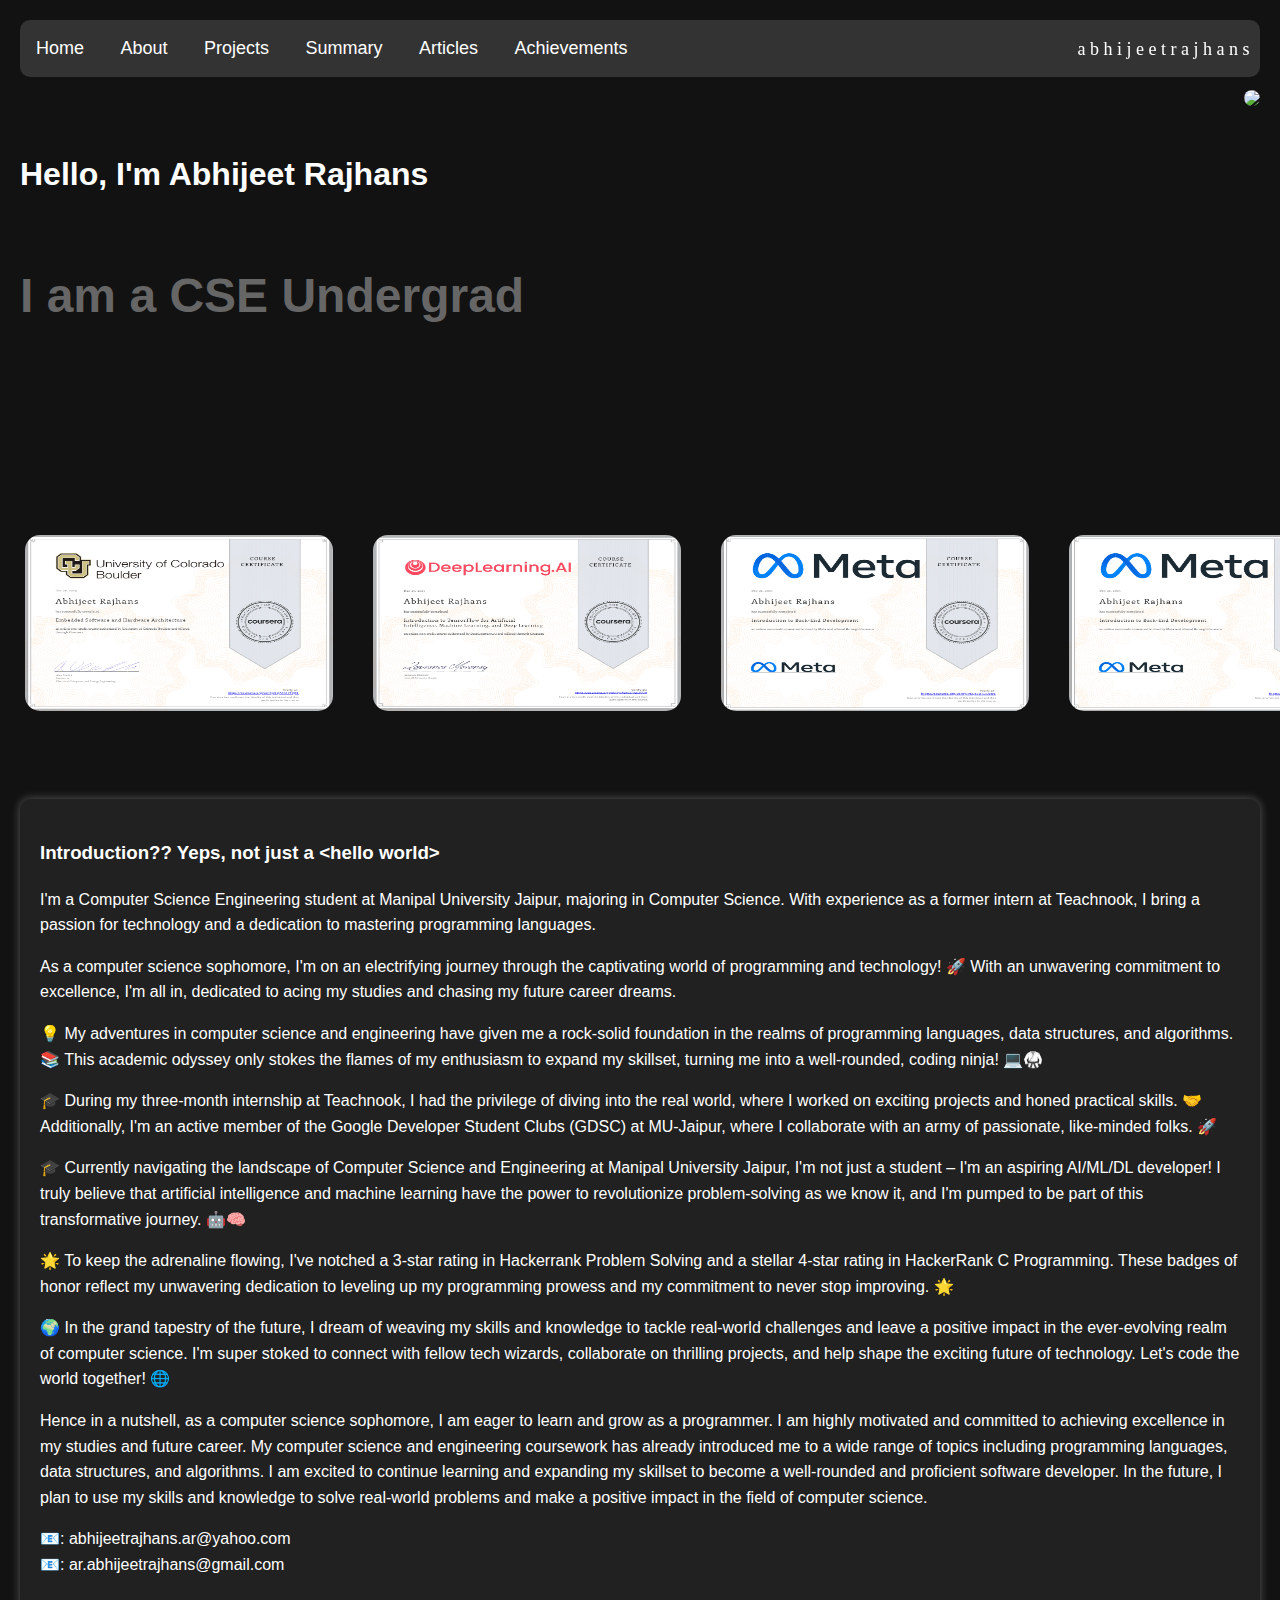
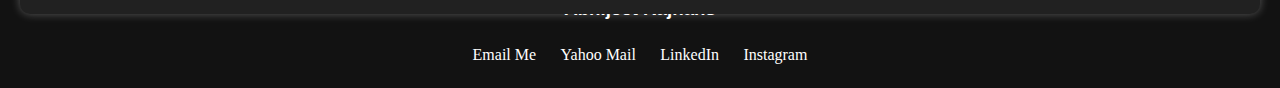
==== commit fca80342: "Update index.html" ====
--- a/index.html
+++ b/index.html
@@ -42,33 +42,24 @@
     <div class="scrollable-container">
         <div class="scrollable-wrapper">
             <div class="certificates">
+                <img class="image" src="images/Certificate3.png" alt="Certificate">
+            </div>
+
+            <div class="certificates">
                 <img class="image" src="images/Certificate1.png" alt="Certificate">
             </div>
 
             <div class="certificates">
-                <img class="image" src="images/Certificate2.png" alt="Certificate">
-            </div>
-
-            <div class="certificates">
-                <img class="image" src="images/Certificate3.png">
+                <img class="image" src="images/Certificate2.png">
             </div>
             <div class="certificates">
-                <img class="image" src="images/Certificate4.png">
+                <img class="image" src="images/Certificate2.png">
             </div>
             <div class="certificates">
-                <img class="image" src="images/Certificate5.png">
+                <img class="image" src="images/Certificate2.png">
             </div>
             <div class="certificates">
-                <img class="image" src="images/Certificate6.png">
-            </div>
-            <div class="certificates">
-                <img class="image" src="images/Certificate7.png">
-            </div>
-            <div class="certificates">
-                <img class="image" src="images/Certificate8.png">
-            </div>
-            <div class="certificates">
-                <img class="image" src="images/Certificate9.png">
+                <img class="image" src="images/Certificate2.png">
             </div>
         </div>
     </div>
--- a/static/css/index.css
+++ b/static/css/index.css
@@ -45,32 +45,6 @@
     padding: 20px;
     border-radius: 10px; /* Rounded corners */
     box-shadow: 0 0 10px rgba(255, 255, 255, 0.3); /* Glowing effect */
-}
-
-/* Navigation Bar Styles */
-nav {
-    position: fixed;
-    top: 0;
-    left: 0;
-    width: 100%;
-    display: flex;
-    justify-content: space-between;
-    align-items: center;
-    background-color: #333;
-    padding: 15px;
-    border-radius: 0px;
-    z-index: 1000;
-}
-
-nav a {
-    color: #fff;
-    text-decoration: none;
-    margin: 0 15px;
-    transition: color 0.3s ease-in-out;
-}
-
-nav a:hover {
-    color: #007BFF;
 }
 
 /* Default styles for desktop */
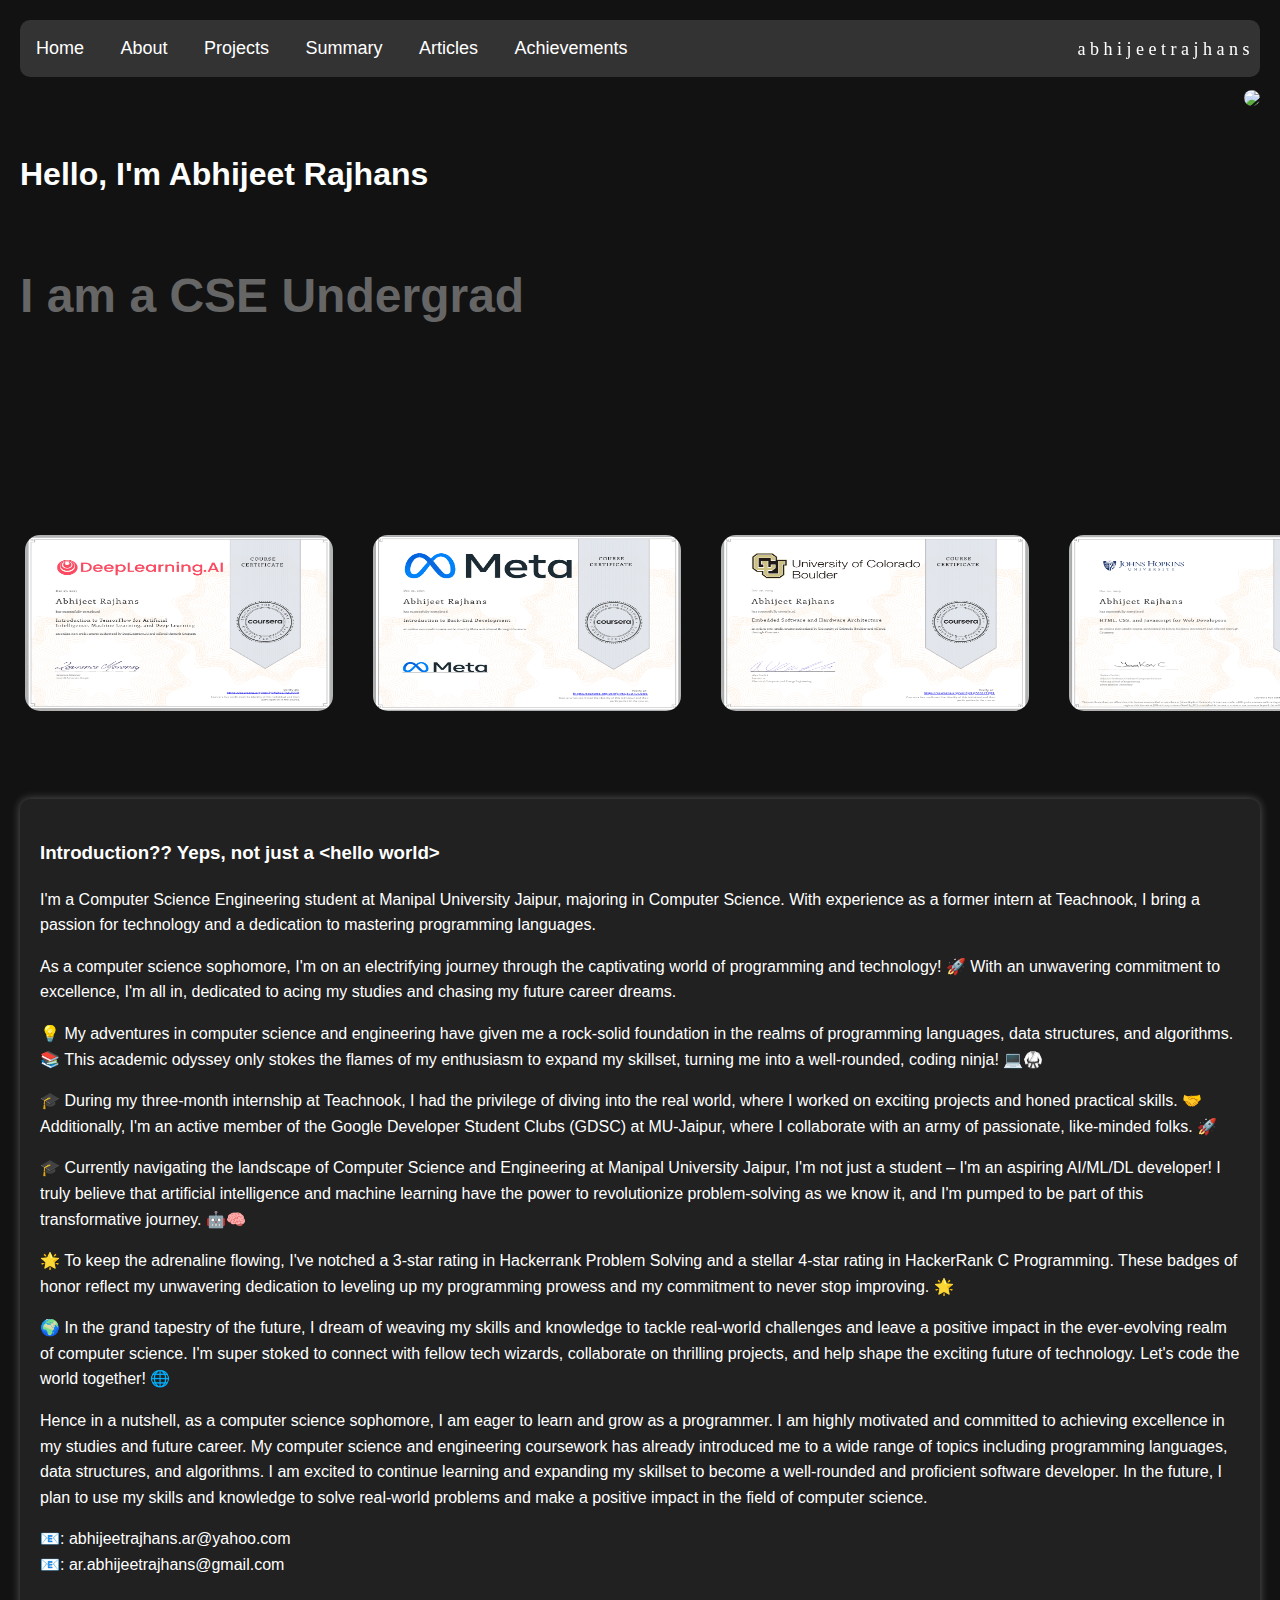
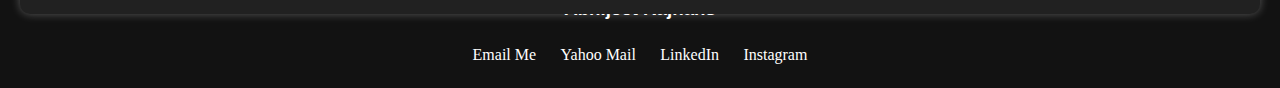
==== commit 48cf903f: "Update index.html" ====
--- a/index.html
+++ b/index.html
@@ -42,24 +42,33 @@
     <div class="scrollable-container">
         <div class="scrollable-wrapper">
             <div class="certificates">
-                <img class="image" src="images/Certificate3.png" alt="Certificate">
-            </div>
-
-            <div class="certificates">
                 <img class="image" src="images/Certificate1.png" alt="Certificate">
             </div>
 
             <div class="certificates">
-                <img class="image" src="images/Certificate2.png">
+                <img class="image" src="images/Certificate2.png" alt="Certificate">
+            </div>
+
+            <div class="certificates">
+                <img class="image" src="images/Certificate3.png">
             </div>
             <div class="certificates">
-                <img class="image" src="images/Certificate2.png">
+                <img class="image" src="images/Certificate4.png">
             </div>
             <div class="certificates">
-                <img class="image" src="images/Certificate2.png">
+                <img class="image" src="images/Certificate5.png">
             </div>
             <div class="certificates">
-                <img class="image" src="images/Certificate2.png">
+                <img class="image" src="images/Certificate6.png">
+            </div>
+            <div class="certificates">
+                <img class="image" src="images/Certificate7.png">
+            </div>
+            <div class="certificates">
+                <img class="image" src="images/Certificate8.png">
+            </div>
+            <div class="certificates">
+                <img class="image" src="images/Certificate9.png">
             </div>
         </div>
     </div>
--- a/static/css/index.css
+++ b/static/css/index.css
@@ -289,4 +289,3 @@
     background-color: #ddd;
     color: black;
 }
-
